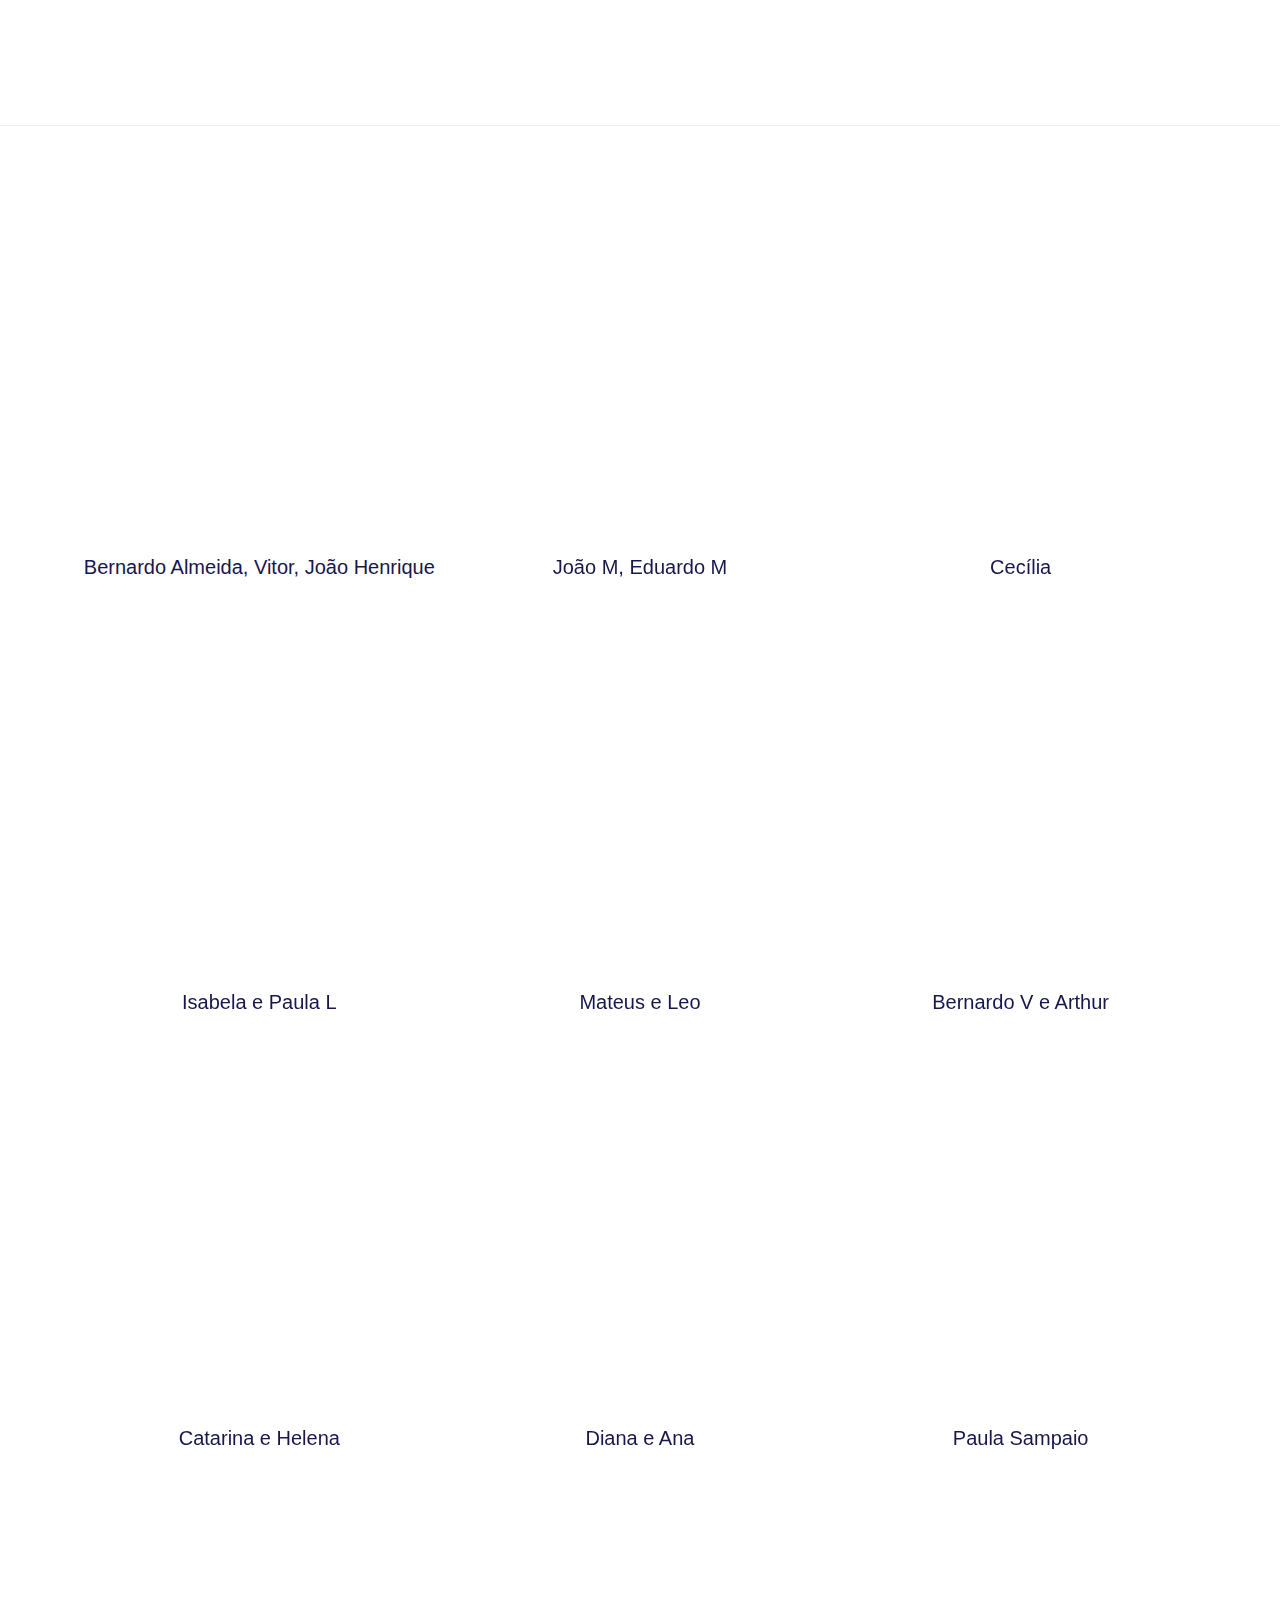
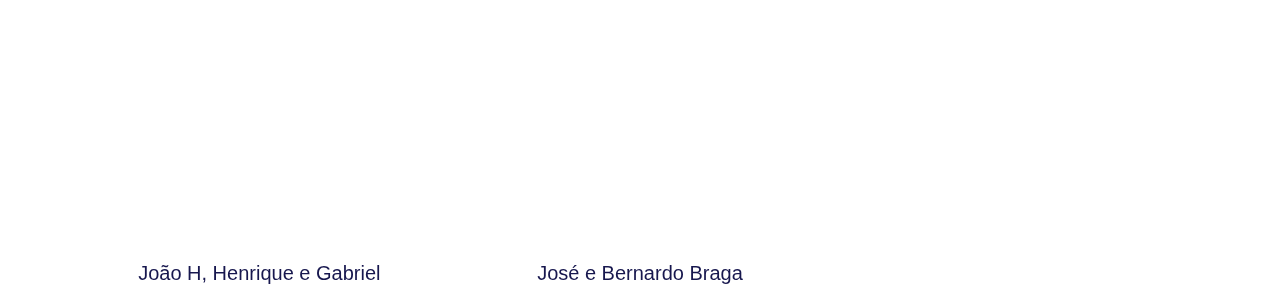
==== 4A.html @ 2b8e12b7 "Add files via upload" ====
<!DOCTYPE html>
<html lang="en" >
<head>
  <meta charset="UTF-8">
  <title>4ºano A </title>
  <meta name="viewport" content="width=device-width, height=device-height, initial-scale=1.0">
<link href='https://fonts.googleapis.com/css?family=Satisfy' rel='stylesheet' type='text/css'><link rel='stylesheet' href='https://maxcdn.bootstrapcdn.com/bootstrap/3.3.6/css/bootstrap.min.css'>
<link rel='stylesheet' href='https://cdnjs.cloudflare.com/ajax/libs/animate.css/3.5.1/animate.min.css'><link rel="stylesheet" href="./style.css">
<link rel="stylesheet" href="style.css">
<script src="script.js"></script>
</head>
<body>
<!-- partial:index.partial.html -->
<h1>Scratch 4ºAno A</h1>
<h4>Para jogar em tela cheia, clique no nome do artista </h4>
<hr>

<div id="gallery" class="container-fluid">  
  <div>
  <iframe src="https://scratch.mit.edu/projects/916402043/embed" allowtransparency="true" width="485" height="402" frameborder="0" scrolling="no" allowfullscreen></iframe>
  <br>
  <a href="https://scratch.mit.edu/projects/916402043/fullscreen/" target="_blank" >Bernardo Almeida, Vitor, João Henrique </a>
</div>

<div>
  <iframe src="https://scratch.mit.edu/projects/901878939/embed" allowtransparency="true" width="485" height="402" frameborder="0" scrolling="no" allowfullscreen></iframe>
  <br>
  <a href="https://scratch.mit.edu/projects/901878939/fullscreen/" target="_blank">Isabela e Paula L </a>
</div> 
  
<div>
  <iframe src="https://scratch.mit.edu/projects/908641839/embed" allowtransparency="true" width="485" height="402" frameborder="0" scrolling="no" allowfullscreen></iframe>
  <br>
  <a href="https://scratch.mit.edu/projects/908641839/fullscreen/" target="_blank">Catarina e Helena </a>
</div> 

<div>
  <iframe src="https://scratch.mit.edu/projects/901839642/embed" allowtransparency="true" width="485" height="402" frameborder="0" scrolling="no" allowfullscreen></iframe>
  <br>
  <a href="https://scratch.mit.edu/projects/901839642/fullscreen/" target="_blank">João H, Henrique e Gabriel</a>
</div>

<div>
  <iframe src="https://scratch.mit.edu/projects/901909324/embed" allowtransparency="true" width="485" height="402" frameborder="0" scrolling="no" allowfullscreen></iframe>
  <br>
  <a href="https://scratch.mit.edu/projects/901909324/fullscreen/" target="_blank">João M, Eduardo M </a>
</div>

<div>
  <iframe src="https://scratch.mit.edu/projects/912542656/embed" allowtransparency="true" width="485" height="402" frameborder="0" scrolling="no" allowfullscreen></iframe>
  <br>
  <a href="https://scratch.mit.edu/projects/912542656/fullscreen/" target="_blank">Mateus e Leo </a>
</div>

<div>
  <iframe src="https://scratch.mit.edu/projects/908607744/embed" allowtransparency="true" width="485" height="402" frameborder="0" scrolling="no" allowfullscreen></iframe>
  <br>
  <a href="https://scratch.mit.edu/projects/908607744/fullscreen/" target="_blank">Diana e Ana</a>
</div>

<div>
  <iframe src="https://scratch.mit.edu/projects/908633003/embed" allowtransparency="true" width="485" height="402" frameborder="0" scrolling="no" allowfullscreen></iframe>
  <br>
  <a href="https://scratch.mit.edu/projects/908633003/fullscreen/" target="_blank">José e Bernardo Braga </a>
</div>

<div>
  <iframe src="https://scratch.mit.edu/projects/908605010/embed" allowtransparency="true" width="485" height="402" frameborder="0" scrolling="no" allowfullscreen></iframe>
  <br>
  <a href="https://scratch.mit.edu/projects/908605010/fullscreen/" target="_blank">Cecília </a>
</div>

<div>
  <iframe src="https://scratch.mit.edu/projects/901840318/embed" allowtransparency="true" width="485" height="402" frameborder="0" scrolling="no" allowfullscreen></iframe>
  <br>
  <a href="https://scratch.mit.edu/projects/901840318/fullscreen/" target="_blank">Bernardo V e Arthur </a>
</div>

<div>
  <iframe src="https://scratch.mit.edu/projects/908633628/embed" allowtransparency="true" width="485" height="402" frameborder="0" scrolling="no" allowfullscreen></iframe>
  <br>
  <a href="https://scratch.mit.edu/projects/908633628/fullscreen/" target="_blank">Paula Sampaio </a>
</div>



</div>

<div id="myModal" class="modal fade" role="dialog">
  <div class="modal-dialog">

    <!-- Modal content-->
    <div class="modal-content">
      <div class="modal-body">
      </div>
    </div>

  </div>
</div>
<!-- partial -->
  <script src='https://cdnjs.cloudflare.com/ajax/libs/jquery/2.2.2/jquery.min.js'></script>
<script src='https://maxcdn.bootstrapcdn.com/bootstrap/3.3.6/js/bootstrap.min.js'></script><script  src="./script.js"></script>

</body>
</html>
---- style.css ----
body{
  background-image: url("https://images.pexels.com/photos/5791586/pexels-photo-5791586.jpeg?auto=compress&cs=tinysrgb&w=1260&h=750&dpr=1");
    background-size: 100%;
    text-align: center;
}
h1{
  font-family: Satisfy;
  font-size:50px;
  text-align:center;
  color:rgb(255, 255, 255);
}
h4{
  text-align:center;
  color:rgb(255, 255, 255);
}

a,p{
  text-align:center;
  font-size:20px;
  color:rgb(23, 23, 78)
}



#gallery{
  text-align: center;
  -webkit-column-count:3;
  -moz-column-count:3;
  column-count:3;
  
  -webkit-column-gap:20px;
  -moz-column-gap:20px;
  column-gap:20px;

  background-color: rgb(255, 255, 255);
  width:90%
}
@media (max-width:1200px){
  #gallery{
  -webkit-column-count:3;
  -moz-column-count:3;
  column-count:3;
    
  -webkit-column-gap:20px;
  -moz-column-gap:20px;
  column-gap:20px;
}
}
@media (max-width:800px){
  #gallery{
  -webkit-column-count:2;
  -moz-column-count:2;
  column-count:2;
    
  -webkit-column-gap:20px;
  -moz-column-gap:20px;
  column-gap:20px;
}
}
@media (max-width:600px){
  #gallery{
  -webkit-column-count:1;
  -moz-column-count:1;
  column-count:1;
}  
}
#gallery img,#gallery video {
  width:100%;
  height:auto;
  margin: 4% auto;
  box-shadow:-3px 5px 15px #000;
  cursor: pointer;
  -webkit-transition: all 0.2s;
  transition: all 0.2s;
}
.modal-img,.model-vid, .modal-iframe{
  width:100%;
  height:auto;
}
.modal-body{
  padding:0px;
}
---- style.css ----
body{
  background-image: url("https://images.pexels.com/photos/5791586/pexels-photo-5791586.jpeg?auto=compress&cs=tinysrgb&w=1260&h=750&dpr=1");
    background-size: 100%;
    text-align: center;
}
h1{
  font-family: Satisfy;
  font-size:50px;
  text-align:center;
  color:rgb(255, 255, 255);
}
h4{
  text-align:center;
  color:rgb(255, 255, 255);
}

a,p{
  text-align:center;
  font-size:20px;
  color:rgb(23, 23, 78)
}



#gallery{
  text-align: center;
  -webkit-column-count:3;
  -moz-column-count:3;
  column-count:3;
  
  -webkit-column-gap:20px;
  -moz-column-gap:20px;
  column-gap:20px;

  background-color: rgb(255, 255, 255);
  width:90%
}
@media (max-width:1200px){
  #gallery{
  -webkit-column-count:3;
  -moz-column-count:3;
  column-count:3;
    
  -webkit-column-gap:20px;
  -moz-column-gap:20px;
  column-gap:20px;
}
}
@media (max-width:800px){
  #gallery{
  -webkit-column-count:2;
  -moz-column-count:2;
  column-count:2;
    
  -webkit-column-gap:20px;
  -moz-column-gap:20px;
  column-gap:20px;
}
}
@media (max-width:600px){
  #gallery{
  -webkit-column-count:1;
  -moz-column-count:1;
  column-count:1;
}  
}
#gallery img,#gallery video {
  width:100%;
  height:auto;
  margin: 4% auto;
  box-shadow:-3px 5px 15px #000;
  cursor: pointer;
  -webkit-transition: all 0.2s;
  transition: all 0.2s;
}
.modal-img,.model-vid, .modal-iframe{
  width:100%;
  height:auto;
}
.modal-body{
  padding:0px;
}
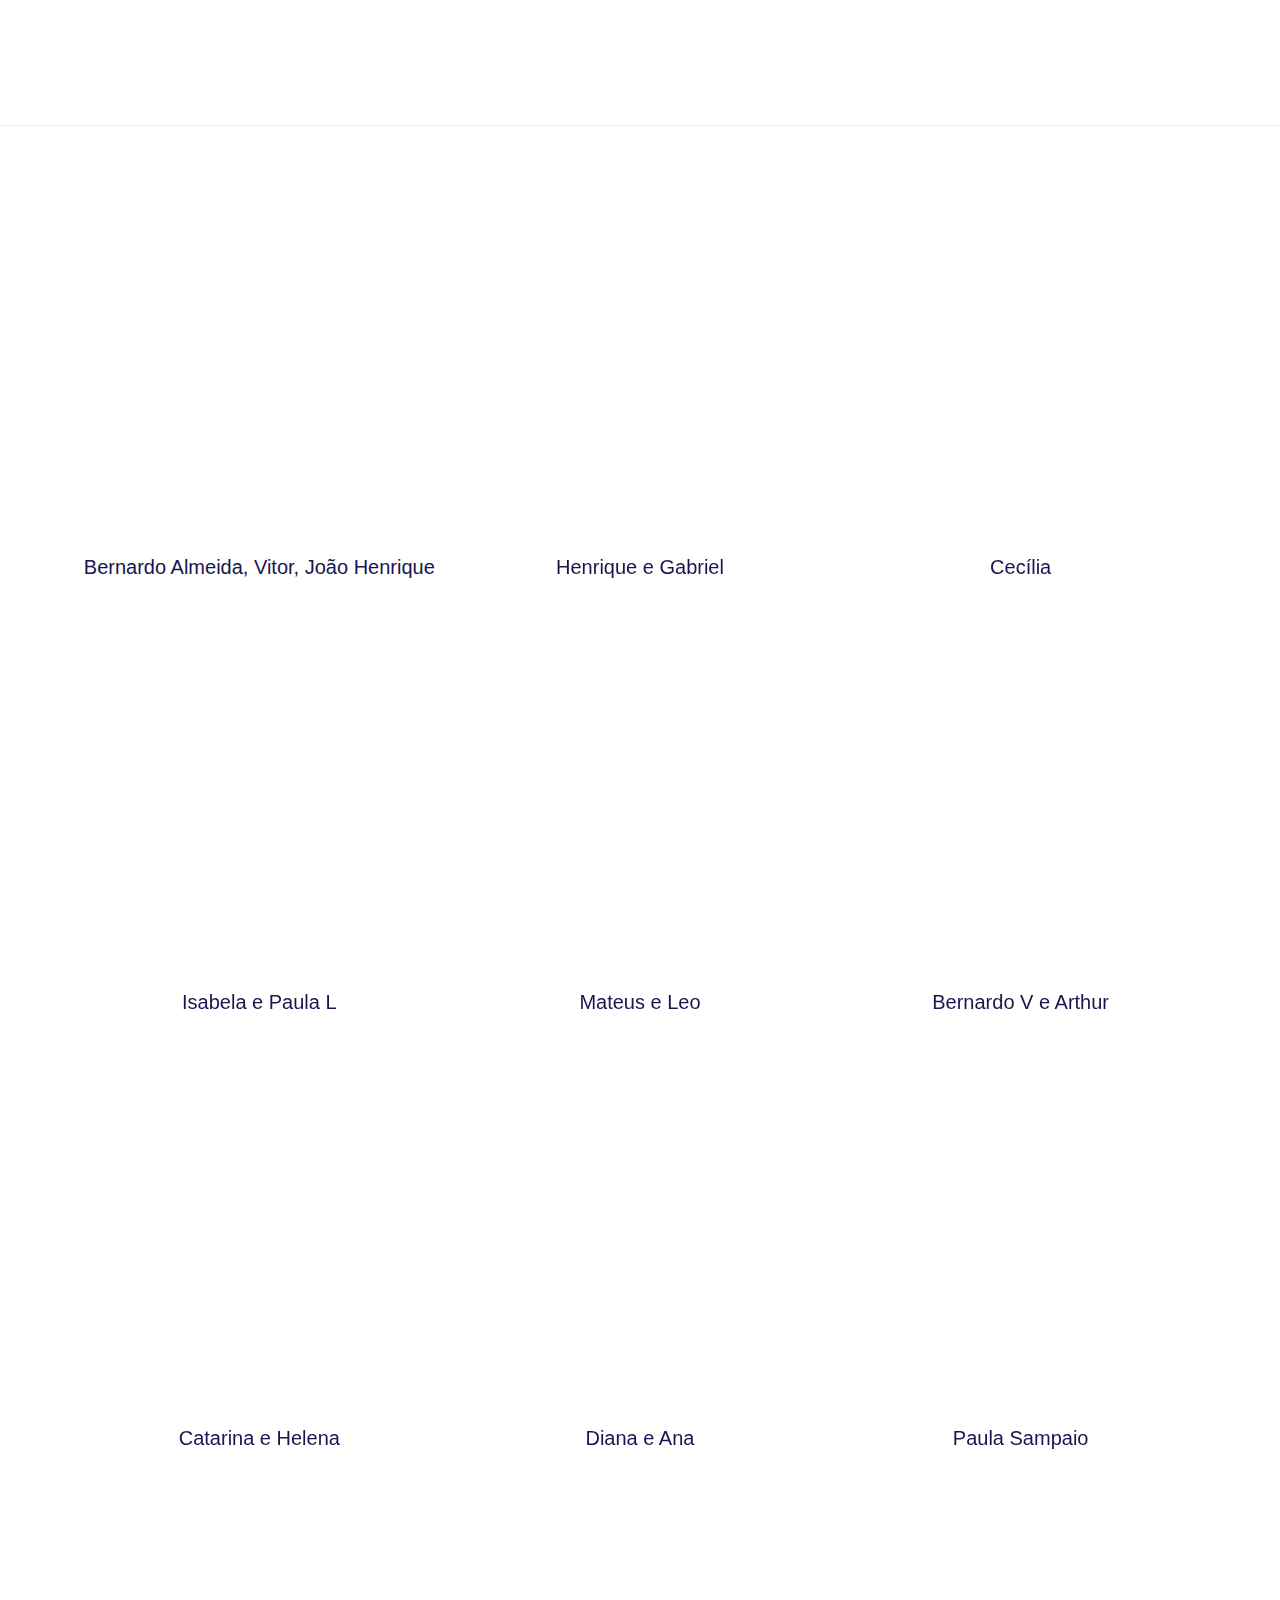
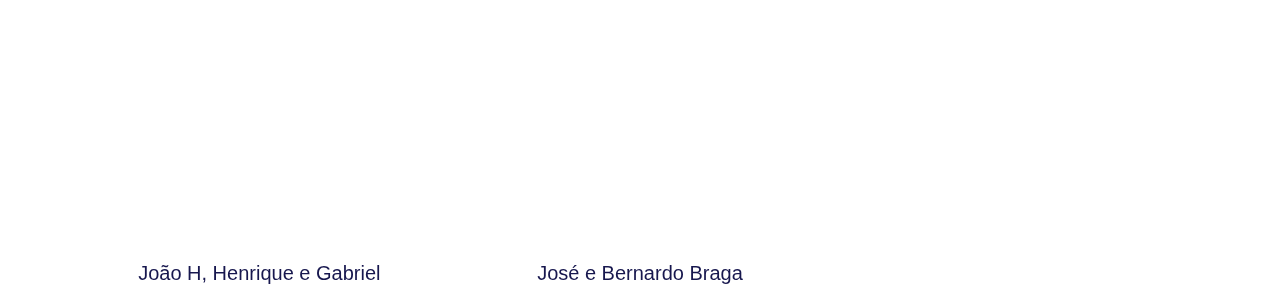
==== commit c4dcb7a4: "Update 4A.html" ====
--- a/4A.html
+++ b/4A.html
@@ -43,7 +43,7 @@
 <div>
   <iframe src="https://scratch.mit.edu/projects/901909324/embed" allowtransparency="true" width="485" height="402" frameborder="0" scrolling="no" allowfullscreen></iframe>
   <br>
-  <a href="https://scratch.mit.edu/projects/901909324/fullscreen/" target="_blank">João M, Eduardo M </a>
+  <a href="https://scratch.mit.edu/projects/901909324/fullscreen/" target="_blank">Henrique e Gabriel </a>
 </div>
 
 <div>
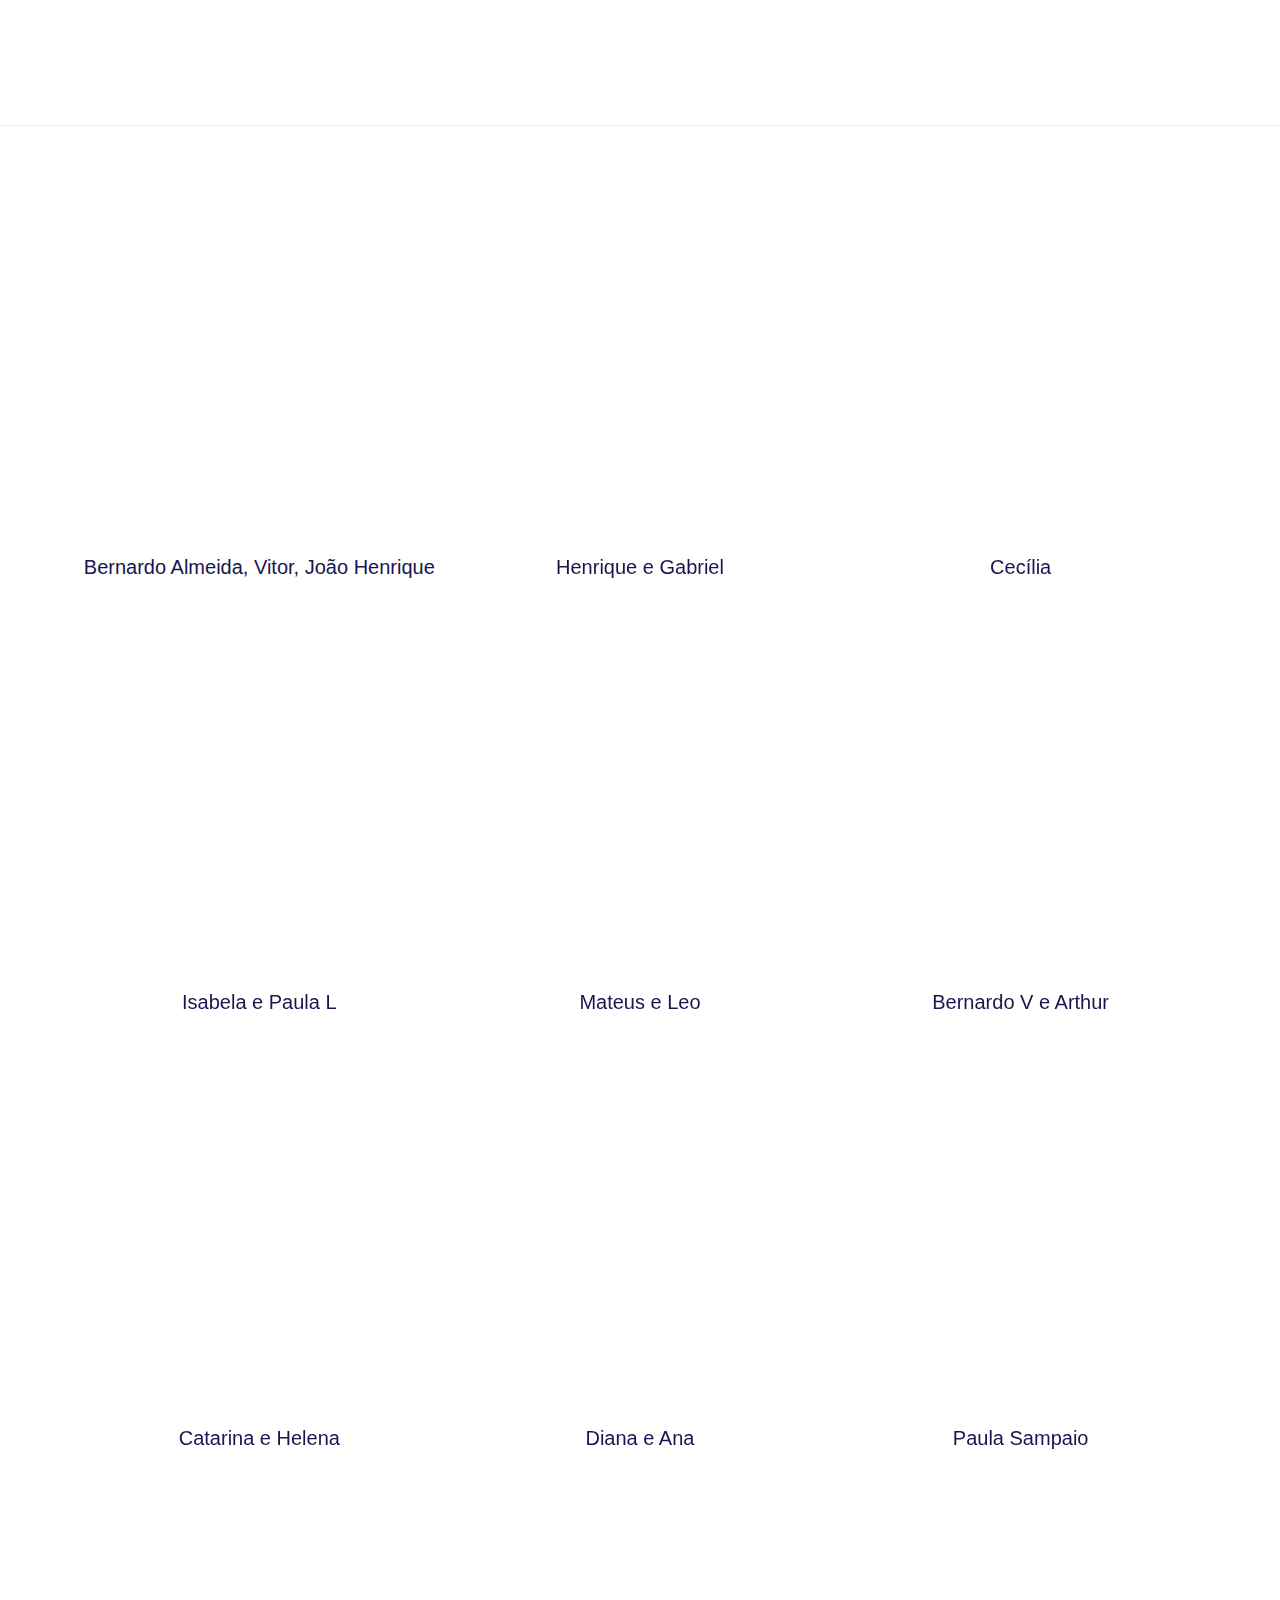
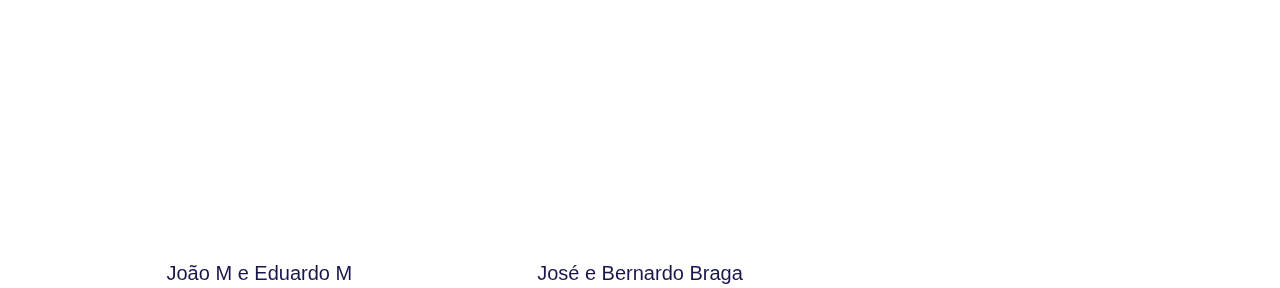
==== commit 32b0fe2d: "Update 4A.html" ====
--- a/4A.html
+++ b/4A.html
@@ -37,7 +37,7 @@
 <div>
   <iframe src="https://scratch.mit.edu/projects/901839642/embed" allowtransparency="true" width="485" height="402" frameborder="0" scrolling="no" allowfullscreen></iframe>
   <br>
-  <a href="https://scratch.mit.edu/projects/901839642/fullscreen/" target="_blank">João H, Henrique e Gabriel</a>
+  <a href="https://scratch.mit.edu/projects/901839642/fullscreen/" target="_blank">João M e Eduardo M</a>
 </div>
 
 <div>
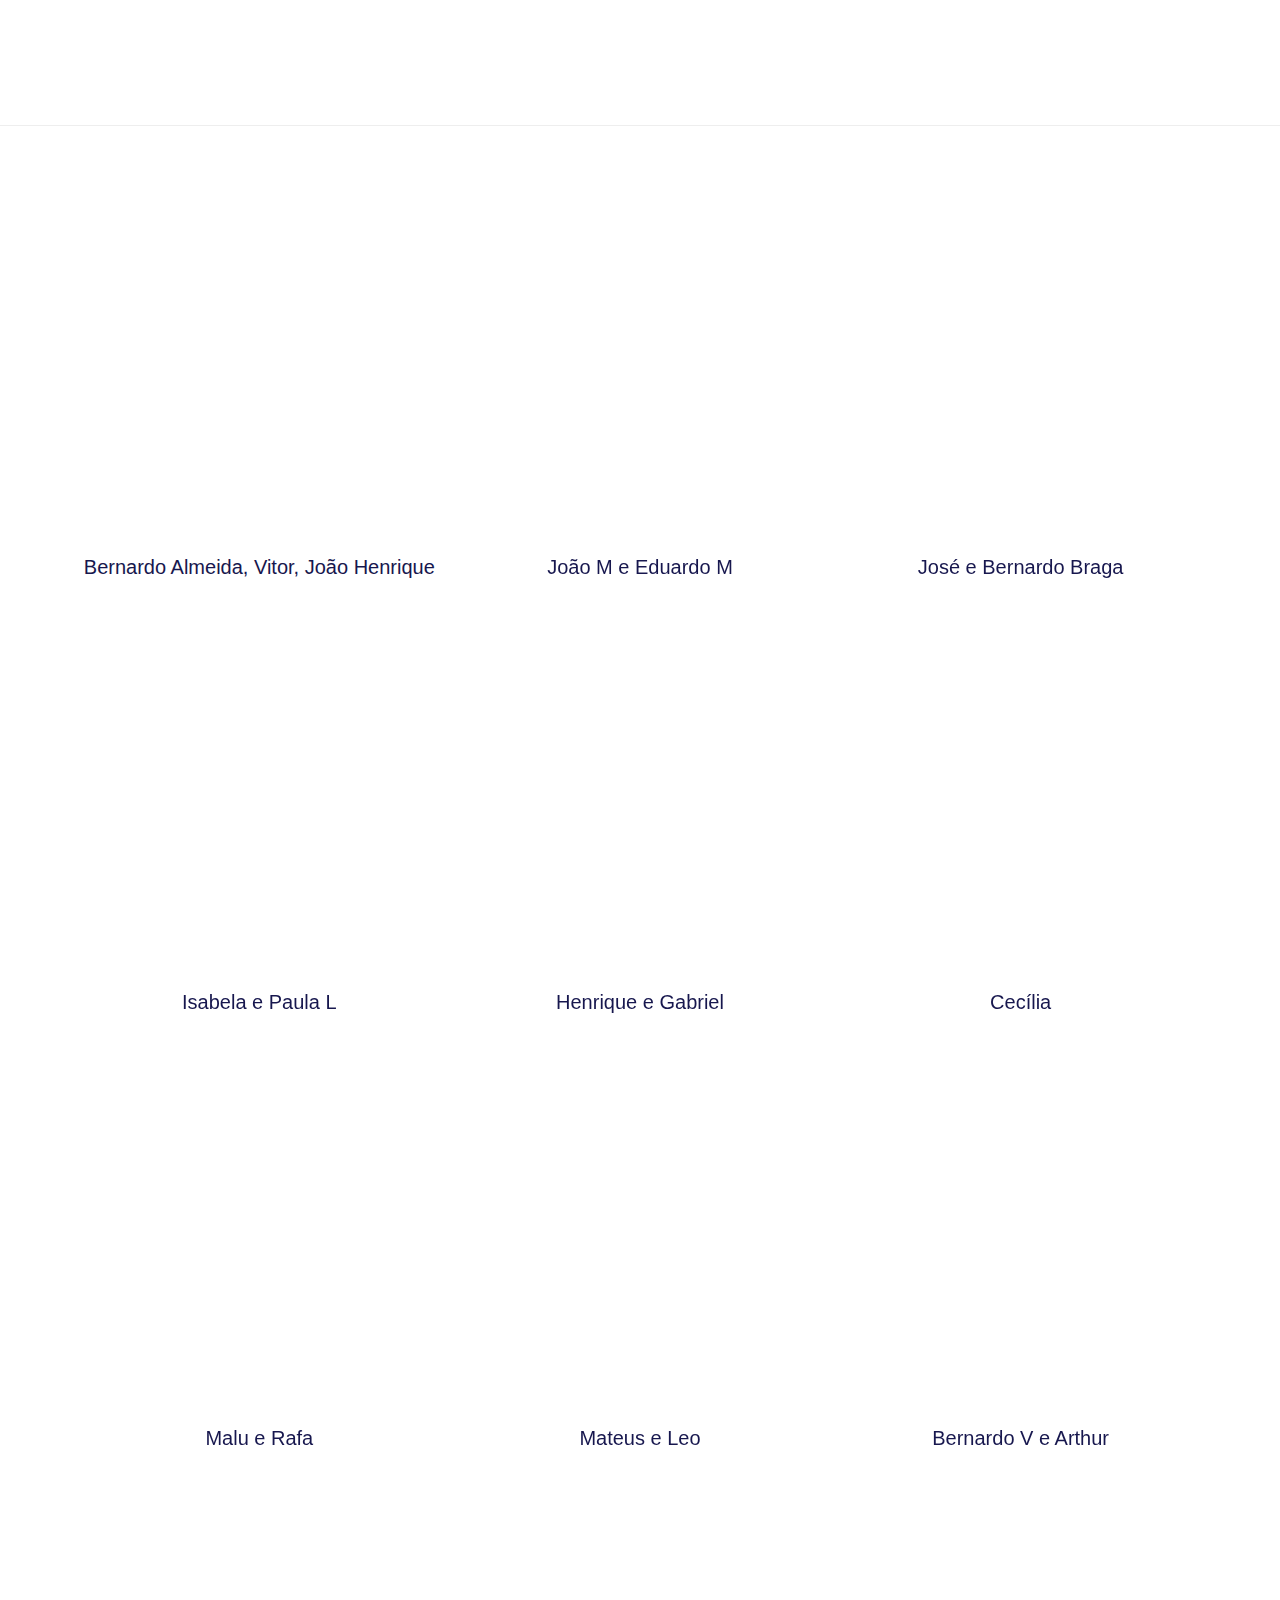
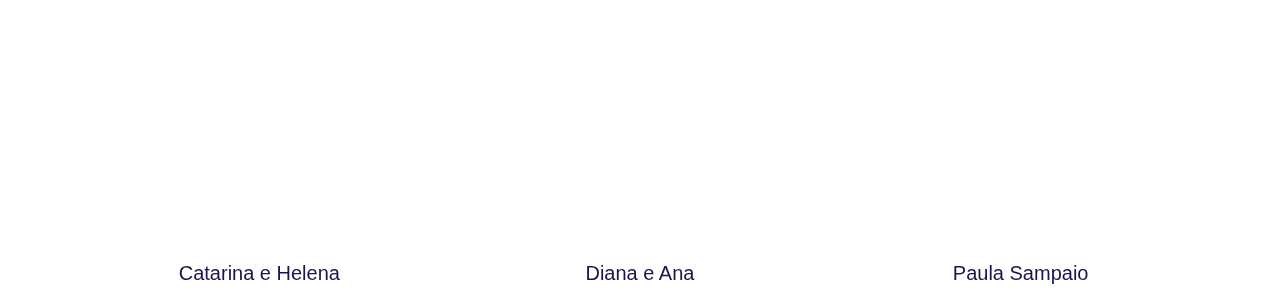
==== commit 7ac2cf53: "Update 4A.html" ====
--- a/4A.html
+++ b/4A.html
@@ -27,6 +27,12 @@
   <br>
   <a href="https://scratch.mit.edu/projects/901878939/fullscreen/" target="_blank">Isabela e Paula L </a>
 </div> 
+
+  <div>
+  <iframe src="https://scratch.mit.edu/projects/901847981/embed" allowtransparency="true" width="485" height="402" frameborder="0" scrolling="no" allowfullscreen></iframe>
+  <br>
+  <a href="https://scratch.mit.edu/projects/901847981/fullscreen/" target="_blank">Malu e Rafa</a>
+</div>
   
 <div>
   <iframe src="https://scratch.mit.edu/projects/908641839/embed" allowtransparency="true" width="485" height="402" frameborder="0" scrolling="no" allowfullscreen></iframe>
